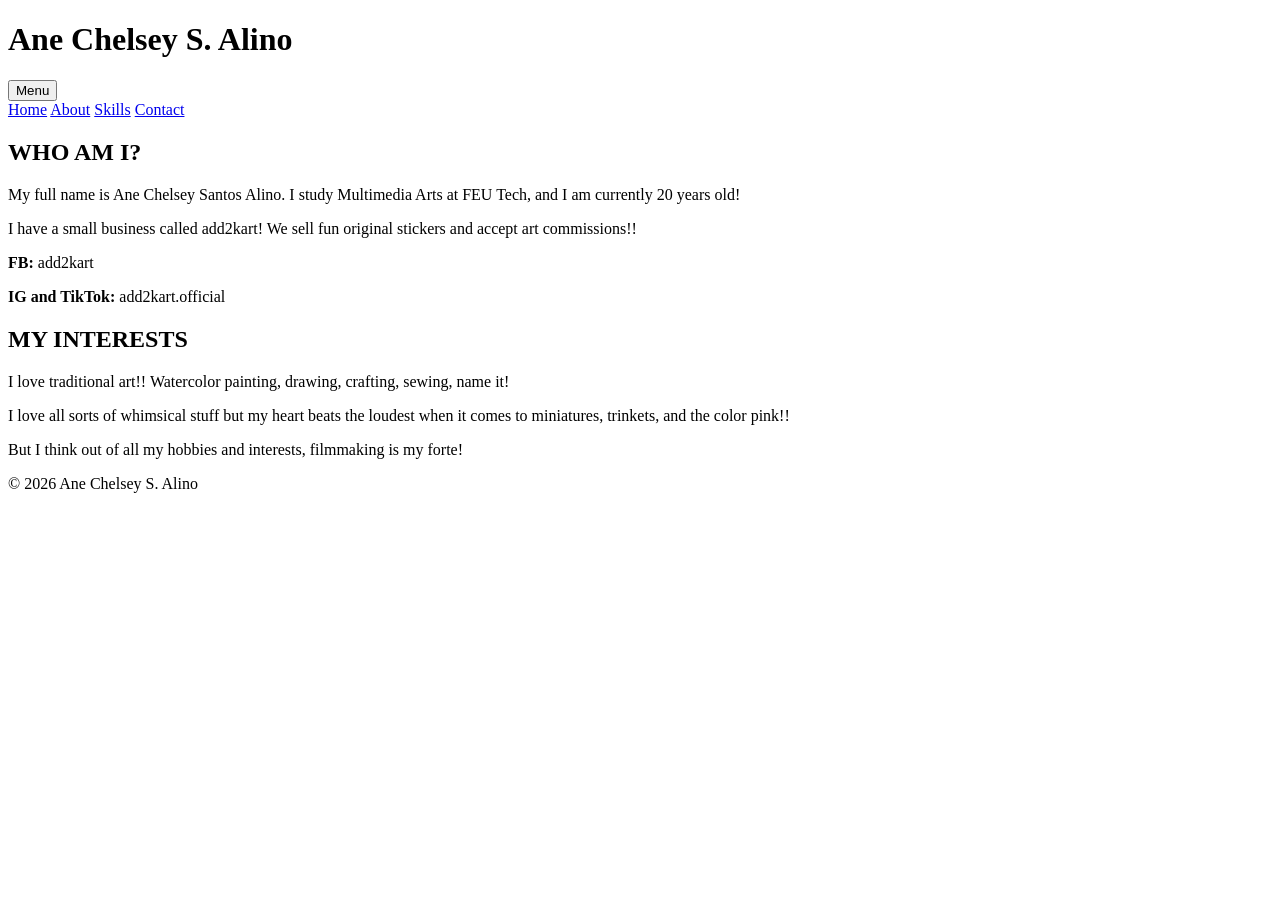
==== about.html @ 2addc6b3 "Add navigation toggle and feature specification" ====
<!DOCTYPE html>
<html lang="en">

<head>
    <meta charset="UTF-8">
    <meta name="viewport" content="width=device-width, initial-scale=1.0">

    <!-- Google Fonts -->
    <link rel="preconnect" href="https://fonts.googleapis.com">
    <link rel="preconnect" href="https://fonts.gstatic.com" crossorigin>
    <link href="https://fonts.googleapis.com/css2?family=Berkshire+Swash&family=Poppins:wght@400;500;600;700&display=swap" rel="stylesheet">

    <!-- CSS -->
    <link rel="stylesheet" href="css/style.css">

    <title>About Me</title>
</head>

<body>

    <header>
        <h1>Ane Chelsey S. Alino</h1>

        <button type="button" id="menu-toggle" aria-controls="main-nav" aria-expanded="false">
    Menu
</button>

<nav id="main-nav">
    <a href="index.html">Home</a>
    <a href="about.html">About</a>
    <a href="skills.html">Skills</a>
    <a href="contact.html">Contact</a>
</nav>
    </header>

<main>

    <section class="about-section">

        <article class="card">
            <h2>WHO AM I?</h2>

            <p>
                My full name is Ane Chelsey Santos Alino. I study
                Multimedia Arts at FEU Tech, and I am currently 20 years old!
            </p>

            <p>
                I have a small business called add2kart! We sell fun
                original stickers and accept art commissions!!
            </p>

            <p>
                <strong>FB:</strong> add2kart
            </p>

            <p>
                <strong>IG and TikTok:</strong> add2kart.official
            </p>
        </article>

        <article class="card">
            <h2>MY INTERESTS</h2>

            <p>
                I love traditional art!! Watercolor painting, drawing,
                crafting, sewing, name it!
            </p>

            <p>
                I love all sorts of whimsical stuff but my heart beats
                the loudest when it comes to miniatures, trinkets, and
                the color pink!!
            </p>

            <p>
                But I think out of all my hobbies and interests,
                filmmaking is my forte!
            </p>
        </article>

    </section>

</main>

    <footer>
        <p>&copy; 2026 Ane Chelsey S. Alino</p>
    </footer>
<script src="js/script.js" defer></script>
</body>

</html>
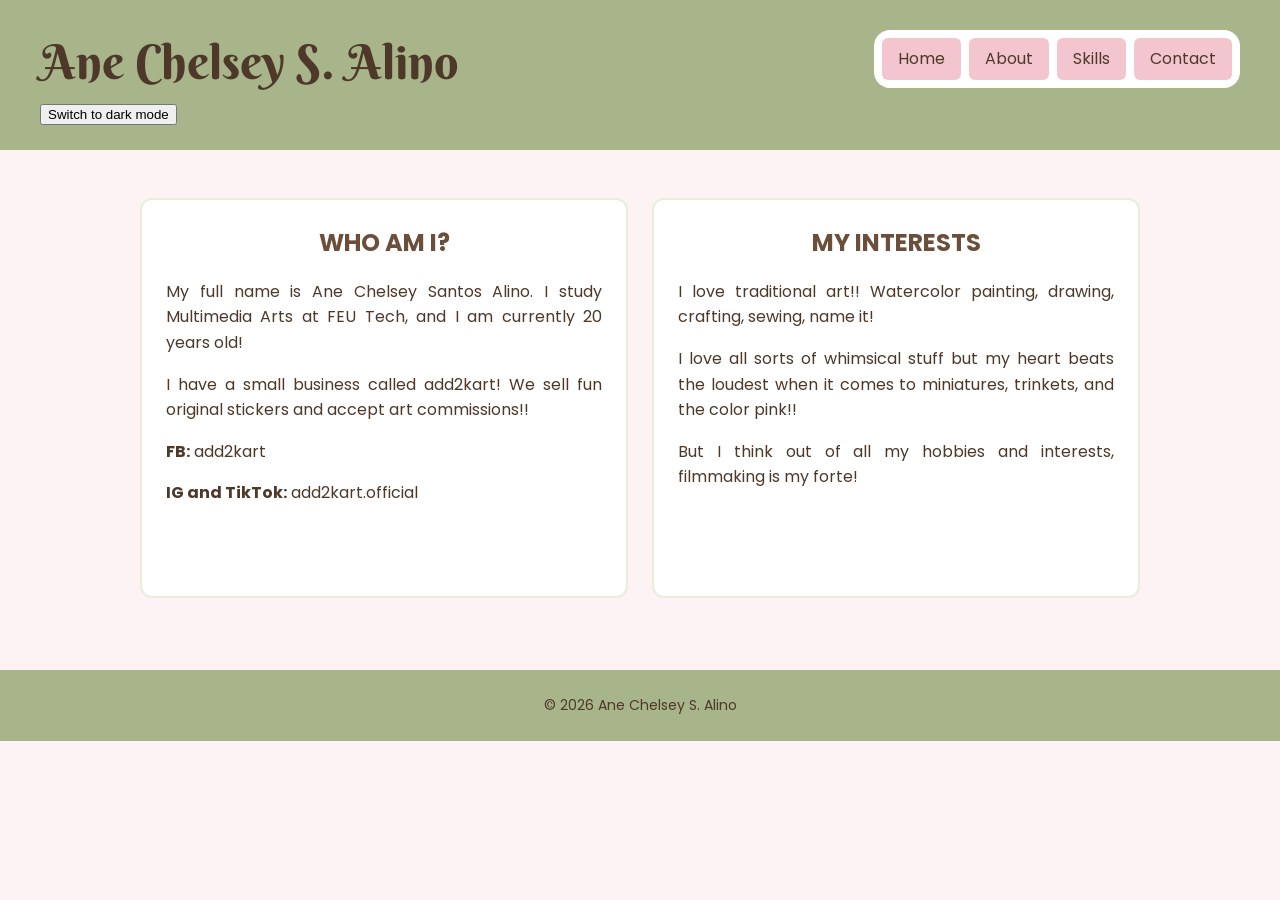
==== commit 39cf4f25: "Add dark mode with saved theme preference 4." ====
--- a/about.html
+++ b/about.html
@@ -20,7 +20,9 @@
 
     <header>
         <h1>Ane Chelsey S. Alino</h1>
-
+<button type="button" id="theme-toggle">
+    Switch to dark mode
+</button>
         <button type="button" id="menu-toggle" aria-controls="main-nav" aria-expanded="false">
     Menu
 </button>
--- a/css/style.css
+++ b/css/style.css
@@ -0,0 +1,418 @@
+/* Design tokens */
+:root {
+    /* Colors */
+    --pink: #f3c6cf;
+    --light-pink: #fdf3f5;
+    --green: #a8b58a;
+    --light-green: #e8eddc;
+    --brown: #6b4f3a;
+    --dark-brown: #4d382a;
+    --white: #ffffff;
+
+    /* Spacing */
+    --space-small: 8px;
+    --space-medium: 16px;
+    --space-large: 24px;
+    --space-xl: 40px;
+
+    /* Typography */
+    --text-small: 14px;
+    --text-normal: 16px;
+    --text-large: 24px;
+    --text-xl: 36px;
+}
+
+/* Basic styles */
+
+* {
+    box-sizing: border-box;
+}
+
+body {
+    margin: 0;
+    font-family: "Poppins", sans-serif;
+    font-size: var(--text-normal);
+    line-height: 1.6;
+    color: var(--dark-brown);
+    background-color: var(--light-pink);
+}
+
+/* Header */
+
+header {
+    position: relative;
+    padding: 24px 40px;
+    background-color: var(--green);
+}
+
+header h1 {
+    margin: 0;
+    font-family: "Berkshire Swash", cursive;
+    font-size: 48px;
+    font-weight: 400;
+    color: var(--dark-brown);
+}
+
+/* Navigation */
+
+nav {
+    position: absolute;
+    top: 30px;
+    right: 40px;
+
+    display: flex;
+    gap: var(--space-small);
+    padding: var(--space-small);
+
+    background-color: var(--white);
+    border-radius: 16px;
+}
+
+nav a {
+    padding: var(--space-small) var(--space-medium);
+    color: var(--dark-brown);
+    background-color: var(--pink);
+    text-decoration: none;
+    border-radius: 6px;
+}
+
+nav a:hover {
+    background-color: var(--green);
+    color: var(--dark-brown);
+}
+
+nav a:focus {
+    background-color: var(--green);
+    color: var(--dark-brown);
+    outline: 3px solid var(--brown);
+}
+
+/* Page layout */
+
+main {
+    width: 90%;
+    max-width: 1100px;
+    margin: var(--space-xl) auto;
+    padding: var(--space-small);
+}
+
+/* Homepage layout */
+
+.home-section {
+    display: grid;
+    grid-template-columns: 1fr 1fr;
+    align-items: center;
+    gap: var(--space-xl);
+    margin-bottom: var(--space-xl);
+}
+
+/* Photo box */
+
+.photo-box {
+    position: relative;
+    min-height: 430px;
+    overflow: hidden;
+    display: flex;
+    align-items: center;
+    justify-content: center;
+    background-color: var(--green);
+    border: 3px solid var(--dark-brown);
+    border-radius: 30px;
+}
+
+.photo-box img {
+    width: 100%;
+    height: 100%;
+    object-fit: cover;
+    border-radius: 27px;
+}
+
+/* Welcome card */
+
+article {
+    padding: var(--space-xl);
+    background-color: var(--white);
+    border-radius: 20px;
+    text-align: center;
+}
+
+article h2 {
+    margin-top: 0;
+    margin-bottom: var(--space-large);
+    font-size: var(--text-large);
+    color: var(--brown);
+}
+
+article h3 {
+    margin-top: 0;
+    color: var(--brown);
+}
+
+article p {
+    margin-bottom: var(--space-medium);
+}
+
+/* Other sections */
+
+section h2 {
+    margin-bottom: var(--space-medium);
+    font-size: var(--text-large);
+    color: var(--brown);
+}
+/* About page */
+
+.about-section {
+    display: grid;
+    grid-template-columns: 1fr 1fr;
+    gap: var(--space-large);
+    max-width: 1000px;
+    margin: 0 auto;
+}
+
+.about-section .card {
+    min-height: 400px;
+    text-align: left;
+}
+
+.about-section h2 {
+    text-align: center;
+    margin-top: 0;
+}
+
+.about-section p {
+    text-align: justify;
+}
+/* Card component */
+
+.card {
+    width: 100%;
+    padding: var(--space-large);
+    margin-bottom: var(--space-large);
+    background-color: var(--white);
+    border: 2px solid var(--light-green);
+    border-radius: 12px;
+}
+
+/* Table */
+
+table {
+    margin: 0 auto;
+}
+
+/* Button component */
+
+.button {
+    display: block;
+    width: fit-content;
+    margin: var(--space-large) auto 0;
+    padding: 12px 20px;
+    font-weight: 600;
+    color: var(--white);
+    background-color: var(--brown);
+    text-decoration: none;
+    border-radius: 20px;
+}
+
+.button:hover {
+    background-color: var(--green);
+    color: var(--dark-brown);
+}
+
+.button:focus {
+    background-color: var(--pink);
+    color: var(--dark-brown);
+    outline: 3px solid var(--green);
+}
+/* Skills page */
+
+.skills-section {
+    max-width: 1000px;
+    margin: 0 auto;
+    text-align: center;
+}
+
+.skills-section h2 {
+    margin-bottom: var(--space-large);
+    font-size: var(--text-large);
+    font-weight: 700;
+    color: var(--brown);
+}
+
+.skills-card {
+    padding: var(--space-large);
+    overflow-x: auto;
+}
+
+.skills-card table {
+    width: 100%;
+    border-collapse: separate;
+    border-spacing: 20px 0;
+}
+
+.skills-card th,
+.skills-card td {
+    padding: var(--space-medium);
+}
+
+.skills-card th {
+    color: var(--brown);
+    background-color: var(--light-green);
+}
+
+.skills-card td {
+    text-align: center;
+    border-bottom: 1px solid var(--light-green);
+}
+/* Contact page */
+
+.contact-section {
+    max-width: 700px;
+    margin: 0 auto;
+    text-align: center;
+}
+
+.contact-section h2 {
+    margin-bottom: var(--space-large);
+    font-size: var(--text-large);
+    font-weight: 700;
+    color: var(--brown);
+}
+
+.contact-card {
+    padding: var(--space-xl);
+    background-color: var(--brown);
+    border-radius: 20px;
+    text-align: left;
+}
+
+.contact-card p {
+    margin-bottom: var(--space-medium);
+}
+
+.contact-card label {
+    display: block;
+    margin-bottom: var(--space-small);
+    color: var(--white);
+    font-weight: 600;
+}
+
+.contact-card input,
+.contact-card textarea {
+    width: 100%;
+    padding: 12px;
+    font-family: "Poppins", sans-serif;
+    font-size: var(--text-normal);
+    color: var(--dark-brown);
+    background-color: var(--white);
+    border: none;
+    border-radius: 8px;
+}
+
+.contact-card textarea {
+    resize: vertical;
+}
+
+.contact-card button {
+    display: block;
+    margin: var(--space-large) auto 0;
+    padding: 12px 24px;
+    font-family: "Poppins", sans-serif;
+    font-size: var(--text-normal);
+    font-weight: 600;
+    color: var(--brown);
+    background-color: var(--white);
+    border: none;
+    border-radius: 20px;
+    cursor: pointer;
+}
+
+.contact-card button:hover {
+    background-color: var(--pink);
+}
+
+.contact-card button:focus {
+    background-color: var(--green);
+    color: var(--dark-brown);
+    outline: 3px solid var(--white);
+}
+/* Footer */
+
+footer {
+    padding: var(--space-large);
+    text-align: center;
+    background-color: var(--green);
+    color: var(--dark-brown);
+}
+
+footer p {
+    margin: 0;
+    font-size: var(--text-small);
+}
+
+/* Responsive design */
+
+@media (max-width: 700px) {
+
+    header {
+        padding: 20px;
+        text-align: center;
+    }
+
+    header h1 {
+        font-size: 28px;
+    }
+
+    nav {
+        position: static;
+        justify-content: center;
+        flex-wrap: wrap;
+        margin-top: var(--space-medium);
+    }
+
+    .home-section {
+        grid-template-columns: 1fr;
+        gap: var(--space-large);
+    }
+
+    .photo-box {
+        min-height: 280px;
+    }
+
+    main {
+        width: 92%;
+        margin: var(--space-large) auto;
+    }
+    .about-section {
+        grid-template-columns: 1fr;
+    }
+}
+#menu-toggle {
+    display: none;
+}
+
+@media (max-width: 700px) {
+    #menu-toggle.is-ready {
+        display: block;
+        margin: var(--space-medium) auto 0;
+        padding: 10px 18px;
+        font: inherit;
+        color: var(--dark-brown);
+        background-color: var(--white);
+        border: 2px solid var(--brown);
+        border-radius: 8px;
+        cursor: pointer;
+    }
+
+    #menu-toggle:focus-visible {
+        outline: 3px solid var(--brown);
+        outline-offset: 3px;
+    }
+
+    #main-nav.menu-ready {
+        display: none;
+    }
+
+    #main-nav.menu-ready.is-open {
+        display: flex;
+    }
+}
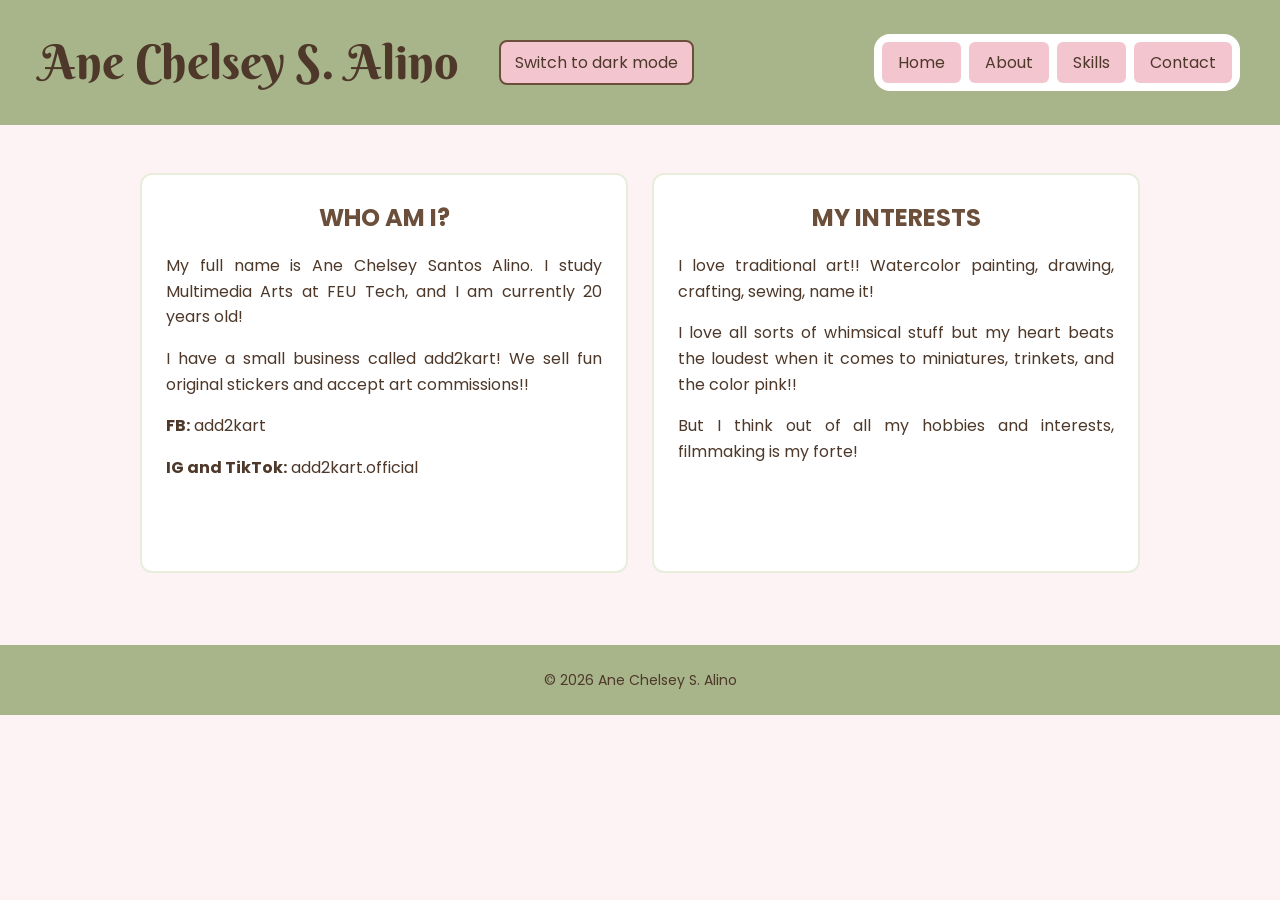
==== commit 1df1a2f1: "Complete final portfolio project" ====
--- a/about.html
+++ b/about.html
@@ -3,14 +3,13 @@
 
 <head>
     <meta charset="UTF-8">
+    <script src="js/script.js"></script>
     <meta name="viewport" content="width=device-width, initial-scale=1.0">
 
-    <!-- Google Fonts -->
     <link rel="preconnect" href="https://fonts.googleapis.com">
     <link rel="preconnect" href="https://fonts.gstatic.com" crossorigin>
     <link href="https://fonts.googleapis.com/css2?family=Berkshire+Swash&family=Poppins:wght@400;500;600;700&display=swap" rel="stylesheet">
 
-    <!-- CSS -->
     <link rel="stylesheet" href="css/style.css">
 
     <title>About Me</title>
@@ -20,75 +19,75 @@
 
     <header>
         <h1>Ane Chelsey S. Alino</h1>
-<button type="button" id="theme-toggle">
-    Switch to dark mode
-</button>
+
+        <button type="button" id="theme-toggle">
+            Switch to dark mode
+        </button>
+
         <button type="button" id="menu-toggle" aria-controls="main-nav" aria-expanded="false">
-    Menu
-</button>
+            Menu
+        </button>
 
-<nav id="main-nav">
-    <a href="index.html">Home</a>
-    <a href="about.html">About</a>
-    <a href="skills.html">Skills</a>
-    <a href="contact.html">Contact</a>
-</nav>
+        <nav id="main-nav">
+            <a href="index.html">Home</a>
+            <a href="about.html">About</a>
+            <a href="skills.html">Skills</a>
+            <a href="contact.html">Contact</a>
+        </nav>
     </header>
 
-<main>
+    <main>
+        <section class="about-section">
 
-    <section class="about-section">
+            <article class="card">
+                <h2>WHO AM I?</h2>
 
-        <article class="card">
-            <h2>WHO AM I?</h2>
+                <p>
+                    My full name is Ane Chelsey Santos Alino. I study
+                    Multimedia Arts at FEU Tech, and I am currently 20 years old!
+                </p>
 
-            <p>
-                My full name is Ane Chelsey Santos Alino. I study
-                Multimedia Arts at FEU Tech, and I am currently 20 years old!
-            </p>
+                <p>
+                    I have a small business called add2kart! We sell fun
+                    original stickers and accept art commissions!!
+                </p>
 
-            <p>
-                I have a small business called add2kart! We sell fun
-                original stickers and accept art commissions!!
-            </p>
+                <p>
+                    <strong>FB:</strong> add2kart
+                </p>
 
-            <p>
-                <strong>FB:</strong> add2kart
-            </p>
+                <p>
+                    <strong>IG and TikTok:</strong> add2kart.official
+                </p>
+            </article>
 
-            <p>
-                <strong>IG and TikTok:</strong> add2kart.official
-            </p>
-        </article>
+            <article class="card">
+                <h2>MY INTERESTS</h2>
 
-        <article class="card">
-            <h2>MY INTERESTS</h2>
+                <p>
+                    I love traditional art!! Watercolor painting, drawing,
+                    crafting, sewing, name it!
+                </p>
 
-            <p>
-                I love traditional art!! Watercolor painting, drawing,
-                crafting, sewing, name it!
-            </p>
+                <p>
+                    I love all sorts of whimsical stuff but my heart beats
+                    the loudest when it comes to miniatures, trinkets, and
+                    the color pink!!
+                </p>
 
-            <p>
-                I love all sorts of whimsical stuff but my heart beats
-                the loudest when it comes to miniatures, trinkets, and
-                the color pink!!
-            </p>
+                <p>
+                    But I think out of all my hobbies and interests,
+                    filmmaking is my forte!
+                </p>
+            </article>
 
-            <p>
-                But I think out of all my hobbies and interests,
-                filmmaking is my forte!
-            </p>
-        </article>
-
-    </section>
-
-</main>
+        </section>
+    </main>
 
     <footer>
         <p>&copy; 2026 Ane Chelsey S. Alino</p>
     </footer>
-<script src="js/script.js" defer></script>
+
 </body>
 
 </html>
--- a/css/style.css
+++ b/css/style.css
@@ -1,6 +1,4 @@
-/* Design tokens */
 :root {
-    /* Colors */
     --pink: #f3c6cf;
     --light-pink: #fdf3f5;
     --green: #a8b58a;
@@ -9,20 +7,15 @@
     --dark-brown: #4d382a;
     --white: #ffffff;
 
-    /* Spacing */
     --space-small: 8px;
     --space-medium: 16px;
     --space-large: 24px;
     --space-xl: 40px;
 
-    /* Typography */
     --text-small: 14px;
     --text-normal: 16px;
     --text-large: 24px;
-    --text-xl: 36px;
-}
-
-/* Basic styles */
+}
 
 * {
     box-sizing: border-box;
@@ -37,10 +30,10 @@
     background-color: var(--light-pink);
 }
 
-/* Header */
-
 header {
-    position: relative;
+    display: flex;
+    align-items: center;
+    gap: var(--space-xl);
     padding: 24px 40px;
     background-color: var(--green);
 }
@@ -53,17 +46,11 @@
     color: var(--dark-brown);
 }
 
-/* Navigation */
-
 nav {
-    position: absolute;
-    top: 30px;
-    right: 40px;
-
     display: flex;
     gap: var(--space-small);
+    margin-left: auto;
     padding: var(--space-small);
-
     background-color: var(--white);
     border-radius: 16px;
 }
@@ -76,18 +63,15 @@
     border-radius: 6px;
 }
 
-nav a:hover {
-    background-color: var(--green);
-    color: var(--dark-brown);
-}
-
+nav a:hover,
 nav a:focus {
     background-color: var(--green);
     color: var(--dark-brown);
+}
+
+nav a:focus {
     outline: 3px solid var(--brown);
 }
-
-/* Page layout */
 
 main {
     width: 90%;
@@ -95,8 +79,6 @@
     margin: var(--space-xl) auto;
     padding: var(--space-small);
 }
-
-/* Homepage layout */
 
 .home-section {
     display: grid;
@@ -106,10 +88,7 @@
     margin-bottom: var(--space-xl);
 }
 
-/* Photo box */
-
 .photo-box {
-    position: relative;
     min-height: 430px;
     overflow: hidden;
     display: flex;
@@ -127,39 +106,36 @@
     border-radius: 27px;
 }
 
-/* Welcome card */
+article,
+.card {
+    background-color: var(--white);
+    border-radius: 20px;
+}
 
 article {
     padding: var(--space-xl);
-    background-color: var(--white);
-    border-radius: 20px;
     text-align: center;
+}
+
+article h2,
+section h2 {
+    color: var(--brown);
 }
 
 article h2 {
     margin-top: 0;
     margin-bottom: var(--space-large);
     font-size: var(--text-large);
-    color: var(--brown);
-}
-
-article h3 {
-    margin-top: 0;
-    color: var(--brown);
 }
 
 article p {
     margin-bottom: var(--space-medium);
 }
-
-/* Other sections */
 
 section h2 {
     margin-bottom: var(--space-medium);
     font-size: var(--text-large);
-    color: var(--brown);
-}
-/* About page */
+}
 
 .about-section {
     display: grid;
@@ -175,55 +151,43 @@
 }
 
 .about-section h2 {
+    margin-top: 0;
     text-align: center;
-    margin-top: 0;
 }
 
 .about-section p {
     text-align: justify;
 }
-/* Card component */
 
 .card {
     width: 100%;
     padding: var(--space-large);
     margin-bottom: var(--space-large);
-    background-color: var(--white);
     border: 2px solid var(--light-green);
     border-radius: 12px;
 }
-
-/* Table */
-
-table {
-    margin: 0 auto;
-}
-
-/* Button component */
 
 .button {
     display: block;
     width: fit-content;
     margin: var(--space-large) auto 0;
     padding: 12px 20px;
-    font-weight: 600;
     color: var(--white);
     background-color: var(--brown);
+    font-weight: 600;
     text-decoration: none;
     border-radius: 20px;
 }
 
-.button:hover {
-    background-color: var(--green);
-    color: var(--dark-brown);
-}
-
+.button:hover,
 .button:focus {
-    background-color: var(--pink);
-    color: var(--dark-brown);
+    color: var(--dark-brown);
+    background-color: var(--green);
+}
+
+.button:focus {
     outline: 3px solid var(--green);
 }
-/* Skills page */
 
 .skills-section {
     max-width: 1000px;
@@ -233,9 +197,7 @@
 
 .skills-section h2 {
     margin-bottom: var(--space-large);
-    font-size: var(--text-large);
     font-weight: 700;
-    color: var(--brown);
 }
 
 .skills-card {
@@ -262,20 +224,6 @@
 .skills-card td {
     text-align: center;
     border-bottom: 1px solid var(--light-green);
-}
-/* Contact page */
-
-.contact-section {
-    max-width: 700px;
-    margin: 0 auto;
-    text-align: center;
-}
-
-.contact-section h2 {
-    margin-bottom: var(--space-large);
-    font-size: var(--text-large);
-    font-weight: 700;
-    color: var(--brown);
 }
 
 .contact-card {
@@ -331,17 +279,16 @@
 }
 
 .contact-card button:focus {
-    background-color: var(--green);
-    color: var(--dark-brown);
+    color: var(--dark-brown);
+    background-color: var(--green);
     outline: 3px solid var(--white);
 }
-/* Footer */
 
 footer {
     padding: var(--space-large);
     text-align: center;
-    background-color: var(--green);
-    color: var(--dark-brown);
+    color: var(--dark-brown);
+    background-color: var(--green);
 }
 
 footer p {
@@ -349,11 +296,80 @@
     font-size: var(--text-small);
 }
 
-/* Responsive design */
-
-@media (max-width: 700px) {
-
+#menu-toggle {
+    display: none;
+}
+
+#theme-toggle {
+    margin: 0;
+    padding: 8px 14px;
+    font: inherit;
+    color: var(--dark-brown);
+    background-color: var(--pink);
+    border: 2px solid var(--brown);
+    border-radius: 8px;
+    cursor: pointer;
+}
+
+#theme-toggle:focus-visible,
+#menu-toggle:focus-visible {
+    outline: 3px solid currentColor;
+    outline-offset: 3px;
+}
+
+.field-error {
+    display: block;
+    margin-top: 6px;
+    color: #ffe0e0;
+    font-weight: 500;
+}
+
+.contact-card [aria-invalid="true"] {
+    outline: 3px solid #ffb4b4;
+    outline-offset: 2px;
+}
+
+#form-status {
+    color: var(--white);
+}
+
+html.dark-mode body {
+    color: #f8eef0;
+    background-color: #211c20;
+}
+
+html.dark-mode header,
+html.dark-mode footer {
+    color: #f8eef0;
+    background-color: #343c2c;
+}
+
+html.dark-mode h1,
+html.dark-mode h2,
+html.dark-mode h3 {
+    color: #f3c6cf;
+}
+
+html.dark-mode article,
+html.dark-mode .card,
+html.dark-mode nav {
+    color: #f8eef0;
+    background-color: #342c32;
+}
+
+html.dark-mode .contact-card {
+    background-color: #342c32;
+}
+
+html.dark-mode .skills-card th {
+    color: #f8eef0;
+    background-color: #343c2c;
+}
+
+@media (max-width: 900px) {
     header {
+        flex-direction: column;
+        gap: var(--space-medium);
         padding: 20px;
         text-align: center;
     }
@@ -366,11 +382,15 @@
         position: static;
         justify-content: center;
         flex-wrap: wrap;
-        margin-top: var(--space-medium);
+        margin: var(--space-medium) auto 0;
+    }
+
+    .home-section,
+    .about-section {
+        grid-template-columns: 1fr;
     }
 
     .home-section {
-        grid-template-columns: 1fr;
         gap: var(--space-large);
     }
 
@@ -382,16 +402,8 @@
         width: 92%;
         margin: var(--space-large) auto;
     }
-    .about-section {
-        grid-template-columns: 1fr;
-    }
-}
-#menu-toggle {
-    display: none;
-}
-
-@media (max-width: 700px) {
-    #menu-toggle.is-ready {
+
+    #menu-toggle {
         display: block;
         margin: var(--space-medium) auto 0;
         padding: 10px 18px;
@@ -403,11 +415,6 @@
         cursor: pointer;
     }
 
-    #menu-toggle:focus-visible {
-        outline: 3px solid var(--brown);
-        outline-offset: 3px;
-    }
-
     #main-nav.menu-ready {
         display: none;
     }
